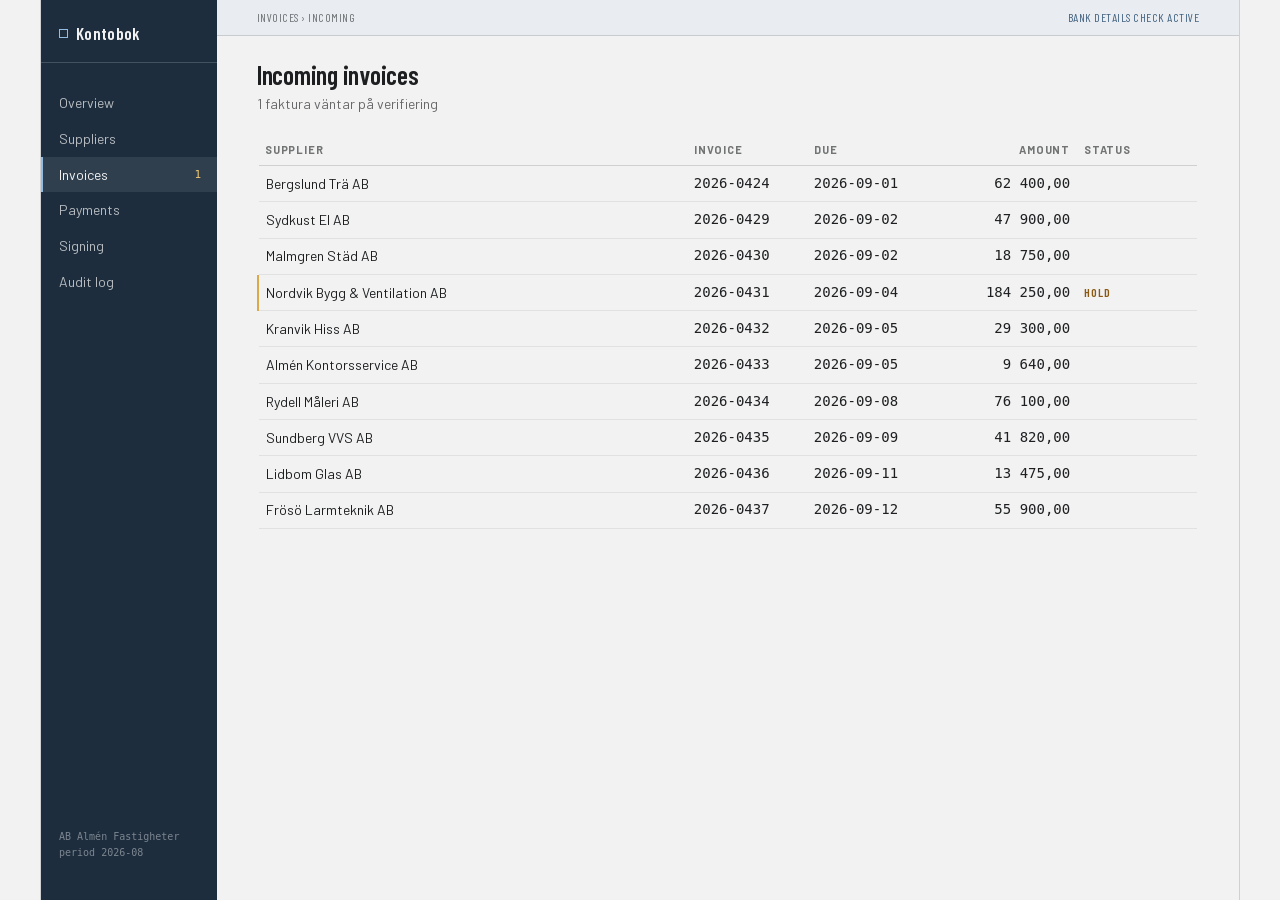
==== index.html @ bbc0b07e "Add data-driven frontend for the invoice hold screen Renders the merged design mockup from JSON inst" ====
<!DOCTYPE html>
<html lang="en">
<head>
<meta charset="utf-8">
<meta name="viewport" content="width=device-width, initial-scale=1">
<title>Kontobok — Incoming invoices</title>
<link rel="stylesheet" href="assets/industry.css">
<style>
  /* Page shell and screen-specific classes. The design tokens and the
     component classes (.table, .btn, .blueprint, .tag) come from
     assets/industry.css, extracted from the design canvas export. */

  :root {
    --nav-bg: #1d2d3d;
    --nav-fg: #f2f2f3;
    --nav-accent: #94bce3;
    --nav-badge: #f0c874;
    --crumb-bg: #e9ecf0;
    --rule: rgba(29, 31, 32, 0.16);
    --amber-line: #d9a94a;
    --amber-ink: #8a5a12;
    --amber-fill: #fdf3e0;
    --mono: ui-monospace, Menlo, Consolas, monospace;
  }

  body { background: var(--color-bg); }

  .shell {
    width: 1200px; margin: 0 auto; min-height: 100vh;
    display: grid; grid-template-columns: 176px 1fr;
    border-left: 1px solid var(--rule); border-right: 1px solid var(--rule);
  }

  /* — sidebar — */
  .nav-rail {
    background: var(--nav-bg); color: var(--nav-fg);
    padding: 20px 0 40px; display: flex; flex-direction: column; gap: 22px;
  }
  .nav-brand-row {
    padding: 0 18px 16px; font-family: var(--font-heading); font-weight: 600;
    font-size: 17px; letter-spacing: 0.02em;
    display: flex; align-items: center; gap: 8px;
    border-bottom: 1px solid rgba(242, 242, 243, 0.18);
  }
  .nav-mark { width: 9px; height: 9px; border: 1.5px solid var(--nav-accent); display: block; }
  .nav-links { display: flex; flex-direction: column; }
  .nav-links a {
    padding: 7px 18px; font-size: 14px; text-decoration: none;
    color: rgba(242, 242, 243, 0.72);
  }
  .nav-links a.is-active {
    padding: 7px 16px; color: var(--nav-fg); background: rgba(242, 242, 243, 0.09);
    border-left: 2px solid var(--nav-accent);
    display: flex; justify-content: space-between; align-items: center;
  }
  .nav-badge { font-family: var(--mono); font-size: 11px; color: var(--nav-badge); }
  .nav-foot {
    margin-top: auto; padding: 0 18px; font-family: var(--mono);
    font-size: 10px; color: rgba(242, 242, 243, 0.45);
  }

  /* — main column — */
  main { padding: 0 40px 56px; }
  .crumb-bar {
    margin: 0 -40px 24px; padding: 8px 40px;
    background: var(--crumb-bg); border-bottom: 1px solid var(--rule);
    display: flex; justify-content: space-between;
    font-size: 12px; color: rgba(29, 31, 32, 0.6);
    font-family: var(--font-heading); letter-spacing: 0.04em; text-transform: uppercase;
  }
  .crumb-check { color: var(--color-accent-700); }

  .screen { max-width: 940px; }
  .screen-head { display: flex; justify-content: space-between; align-items: baseline; }
  .screen-head h2 { font-size: 26px; margin: 0; letter-spacing: -0.01em; }
  .screen-sub { font-size: 14px; color: rgba(29, 31, 32, 0.65); margin-top: 4px; }

  /* — invoice list — */
  .invoice-table { margin-top: 20px; }
  .invoice-table tbody { font-variant-numeric: tabular-nums; }
  .invoice-table tbody tr { cursor: pointer; }
  .invoice-table tbody tr:hover { background: var(--crumb-bg); }
  .invoice-table td.num { font-family: var(--mono); }
  .invoice-table td.amount { text-align: right; font-family: var(--mono); }
  .invoice-table td.supplier { border-left: 2px solid transparent; }
  .invoice-table tr[data-invoice-row="hold"] td.supplier { border-left-color: var(--amber-line); }
  .invoice-table td.status {
    font-family: var(--font-heading); font-weight: 600; font-size: 12px;
    letter-spacing: 0.08em; text-transform: uppercase; color: var(--amber-ink);
  }

  /* — detail header — */
  .detail-head { display: flex; justify-content: space-between; align-items: baseline; gap: 20px; }
  .detail-head h2 { font-size: 26px; margin: 0; letter-spacing: -0.01em; }
  .detail-meta { font-family: var(--mono); font-size: 12px; color: rgba(29, 31, 32, 0.55); margin-top: 3px; }

  .verdict {
    margin-top: 20px; padding: 14px 16px;
    border: 1px solid var(--amber-line); background: var(--amber-fill);
  }
  .verdict-tag {
    font-family: var(--font-heading); font-weight: 600; font-size: 12px;
    letter-spacing: 0.08em; text-transform: uppercase; color: var(--amber-ink);
  }
  .verdict h3 { font-size: 19px; margin: 4px 0 0; }
  .verdict p { font-size: 13.5px; margin: 6px 0 0; color: rgba(29, 31, 32, 0.72); }
  .verdict.is-pass { border-color: var(--rule); background: transparent; }
  .verdict.is-pass .verdict-tag { color: var(--color-accent-700); }

  /* — payment strip (clean invoices) — */
  .pay-strip {
    margin-top: 20px; display: grid; grid-template-columns: repeat(4, 1fr);
    gap: 1px; background: var(--rule); border: 1px solid var(--rule);
  }
  .pay-strip > div { background: var(--color-bg); padding: 11px 14px; }
  .pay-k {
    font-family: var(--font-heading); font-weight: 600; font-size: 11px;
    letter-spacing: 0.1em; text-transform: uppercase; color: rgba(29, 31, 32, 0.5);
  }
  .pay-v { font-family: var(--mono); font-size: 15px; margin-top: 2px; }

  /* — findings — */
  .findings { margin-top: 26px; }
  .findings-kicker {
    font-family: var(--font-heading); font-weight: 600; font-size: 11px;
    letter-spacing: 0.1em; text-transform: uppercase;
    color: rgba(29, 31, 32, 0.5); margin-bottom: 4px;
  }
  .finding {
    display: grid; grid-template-columns: 28px 1fr 104px; gap: 16px;
    padding: 16px 0 20px; border-top: 1px solid var(--rule); align-items: start;
  }
  .finding-no {
    width: 22px; height: 22px; border: 1px solid var(--rule);
    color: rgba(29, 31, 32, 0.55); display: flex; align-items: center; justify-content: center;
    font-family: var(--font-heading); font-weight: 600; font-size: 13px;
  }
  .finding.is-flagged .finding-no { border-color: var(--amber-line); color: var(--amber-ink); }
  .finding-title { font-family: var(--font-heading); font-weight: 600; font-size: 17px; }
  .finding-detail { font-size: 13.5px; line-height: 1.55; margin-top: 5px; color: rgba(29, 31, 32, 0.72); }
  .finding-outcome {
    text-align: right; font-family: var(--font-heading); font-weight: 600; font-size: 12px;
    letter-spacing: 0.08em; text-transform: uppercase; color: rgba(29, 31, 32, 0.5);
  }
  .finding.is-flagged .finding-outcome { color: var(--amber-ink); }
  .sources { display: flex; gap: 7px; margin-top: 11px; align-items: center; flex-wrap: wrap; }
  .source-tag {
    font-family: var(--font-heading); font-weight: 600; font-size: 11px;
    letter-spacing: 0.06em; text-transform: uppercase;
    border: 1px solid rgba(29, 31, 32, 0.28); padding: 2px 7px; color: rgba(29, 31, 32, 0.65);
  }
  .mocked-tag {
    font-family: var(--mono); font-size: 10px; letter-spacing: 0.08em;
    color: var(--color-neutral-700); border: 1px solid var(--color-neutral-400); padding: 2px 6px;
  }
  .sources-note { font-size: 12px; color: rgba(29, 31, 32, 0.55); }

  /* — evidence: before/after account pair — */
  .pair {
    display: grid; grid-template-columns: 1fr 26px 1fr; align-items: center;
    margin-top: 12px; border: 1px solid var(--amber-line);
  }
  .pair > div { padding: 11px 14px; }
  .pair-arrow { text-align: center; color: var(--amber-ink); font-size: 15px; padding: 0; }
  .pair-old { background: var(--amber-fill); }
  .pair-new { border-left: 1px solid var(--amber-line); }
  .pair-k {
    font-family: var(--font-heading); font-weight: 600; font-size: 11px;
    letter-spacing: 0.1em; text-transform: uppercase; color: rgba(29, 31, 32, 0.5);
  }
  .pair-old .pair-k { color: var(--amber-ink); }
  .pair-account { font-family: var(--mono); font-size: 20px; margin-top: 2px; }
  .pair-name { font-family: var(--font-heading); font-weight: 600; font-size: 18px; margin-top: 2px; }
  .pair-sub { font-family: var(--mono); font-size: 12px; color: rgba(29, 31, 32, 0.55); }
  .pair.is-match { border-color: var(--rule); }
  .pair.is-match .pair-old { background: transparent; }
  .pair.is-match .pair-new { border-left-color: var(--rule); }
  .pair.is-match .pair-arrow, .pair.is-match .pair-old .pair-k { color: rgba(29, 31, 32, 0.5); }

  /* — evidence: payment history dots — */
  .dots { display: flex; gap: 3px; margin-top: 11px; align-items: center; flex-wrap: wrap; }
  .dot-paid { width: 7px; height: 7px; background: var(--color-neutral-400); display: block; }
  .dot-held { width: 7px; height: 7px; background: var(--amber-line); display: block; }
  .dots-note { font-size: 12px; color: rgba(29, 31, 32, 0.55); margin-top: 7px; }

  /* — call panel — */
  .call-panel {
    max-width: 900px; margin-top: 30px; padding: 20px 22px;
    display: grid; grid-template-columns: 1fr 268px; gap: 26px; align-items: center;
  }
  .call-k {
    font-family: var(--font-heading); font-weight: 600; font-size: 11px;
    letter-spacing: 0.1em; text-transform: uppercase; color: rgba(29, 31, 32, 0.5);
  }
  .call-number { font-family: var(--mono); font-size: 26px; font-variant-numeric: tabular-nums; margin-top: 3px; }
  .call-note { font-size: 13px; line-height: 1.5; margin-top: 6px; color: rgba(29, 31, 32, 0.7); }
  .call-actions { display: flex; flex-direction: column; gap: 8px; }
  .action-note {
    margin-top: 14px; padding: 10px 12px; font-size: 13px;
    border-left: 2px solid var(--color-accent); background: var(--color-surface);
  }

  /* — lines, totals, footer — */
  details.block { margin-top: 28px; }
  details.block > summary {
    cursor: pointer; font-family: var(--font-heading); font-weight: 600; font-size: 13px;
    letter-spacing: 0.06em; text-transform: uppercase; color: rgba(29, 31, 32, 0.6);
    padding: 8px 0; border-top: 1px solid var(--rule);
  }
  .lines-table { margin: 10px 0 14px; }
  .lines-table tbody { font-variant-numeric: tabular-nums; font-family: var(--mono); }
  .lines-table td.desc { font-family: var(--font-body); }
  .lines-table td.r { text-align: right; }
  .totals { display: flex; flex-direction: column; align-items: flex-end; gap: 3px; font-family: var(--mono); font-size: 14px; }
  .totals .grand { font-size: 17px; }
  .override-note { font-size: 13px; color: rgba(29, 31, 32, 0.7); padding: 4px 0 0; }
  .trace {
    font-family: var(--mono); font-size: 10px; color: rgba(29, 31, 32, 0.35);
    margin-top: 30px; padding-top: 10px; border-top: 1px solid var(--rule);
  }

  /* — loading and failure — */
  .state { padding: 28px 0; }
  .state h3 { font-size: 19px; margin: 0 0 6px; }
  .state p { font-size: 14px; color: rgba(29, 31, 32, 0.7); max-width: 620px; }
  .state code {
    font-family: var(--mono); font-size: 12.5px;
    background: var(--color-surface); padding: 1px 5px;
  }
</style>
</head>
<body>

<div class="shell">
  <nav class="nav-rail">
    <div class="nav-brand-row"><span class="nav-mark"></span>Kontobok</div>
    <div class="nav-links">
      <a href="#">Overview</a>
      <a href="#">Suppliers</a>
      <a href="#/invoices" class="is-active">Invoices <span class="nav-badge" id="nav-count"></span></a>
      <a href="#">Payments</a>
      <a href="#">Signing</a>
      <a href="#">Audit log</a>
    </div>
    <div class="nav-foot" id="nav-foot"></div>
  </nav>

  <main>
    <div class="crumb-bar">
      <span id="crumb">Invoices › Incoming</span>
      <span class="crumb-check">Bank details check active</span>
    </div>
    <div id="view"></div>
  </main>
</div>

<script>
"use strict";

const API = {
  list:   "data/invoices.json",
  detail: (id) => `data/invoices/${id}.json`,
};

const view    = document.getElementById("view");
const crumb   = document.getElementById("crumb");
const navCount = document.getElementById("nav-count");
const navFoot  = document.getElementById("nav-foot");

/* The list response is cached so moving between the list and a detail view
   does not refetch it; meta drives the sidebar on every screen. */
let listCache = null;

const money = new Intl.NumberFormat("sv-SE", {
  minimumFractionDigits: 2,
  maximumFractionDigits: 2,
});

const fmt = (amount) => amount == null ? "" : money.format(Number(amount));
const esc = (s) => String(s ?? "").replace(/[&<>"']/g, (c) => (
  { "&": "&amp;", "<": "&lt;", ">": "&gt;", '"': "&quot;", "'": "&#39;" }[c]
));

async function getJSON(url) {
  const res = await fetch(url, { cache: "no-store" });
  if (!res.ok) throw new Error(`${res.status} ${res.statusText} for ${url}`);
  return res.json();
}

/* ── shell chrome ─────────────────────────────────────────────────────── */

function paintShell(meta) {
  if (!meta) return;
  const hold = meta.counts && meta.counts.hold;
  navCount.textContent = hold ? String(hold) : "";
  if (meta.tenant && meta.tenant.name) {
    navFoot.innerHTML = `${esc(meta.tenant.name)}<br>period ${esc(meta.period)}`;
  }
}

/* ── list screen ──────────────────────────────────────────────────────── */

function renderList(payload) {
  const rows = payload.data || [];
  const awaiting = (payload.meta && payload.meta.counts && payload.meta.counts.awaitingVerification) || 0;

  crumb.textContent = "Invoices › Incoming";
  view.innerHTML = `
    <div class="screen">
      <div class="screen-head"><h2>Incoming invoices</h2></div>
      <div class="screen-sub">${awaiting} faktura${awaiting === 1 ? "" : "r"} väntar på verifiering</div>

      <table class="table invoice-table">
        <thead>
          <tr>
            <th>Supplier</th>
            <th style="width:120px">Invoice</th>
            <th style="width:120px">Due</th>
            <th style="width:150px;text-align:right">Amount</th>
            <th style="width:120px">Status</th>
          </tr>
        </thead>
        <tbody>
          ${rows.map((r) => `
            <tr data-invoice-row="${r.status === "hold" ? "hold" : "default"}" data-id="${esc(r.id)}">
              <td class="supplier">${esc(r.supplier.name)}</td>
              <td class="num">${esc(r.number)}</td>
              <td class="num">${esc(r.dueDate)}</td>
              <td class="amount">${fmt(r.amount.value)}</td>
              <td class="status">${esc(r.statusLabel)}</td>
            </tr>`).join("")}
        </tbody>
      </table>
    </div>`;

  view.querySelectorAll("tr[data-id]").forEach((tr) => {
    tr.addEventListener("click", () => { location.hash = `#/invoices/${tr.dataset.id}`; });
  });
}

/* ── findings ─────────────────────────────────────────────────────────── */

/* A finding renders from its shape, not from its position: the account pair
   and the owner comparison appear whenever the evidence carries those keys,
   so a fifth check needs no change here. */
function renderEvidence(f) {
  const e = f.evidence;
  if (!e) return "";
  const flagged = f.outcome !== "match";

  if (e.registeredAccount && e.invoiceAccount) {
    const held = e.paymentCount + 1;
    return `
      <div class="pair ${flagged ? "" : "is-match"}">
        <div class="pair-old">
          <div class="pair-k">Paid until now</div>
          <div class="pair-account">${esc(e.registeredAccount)}</div>
          <div class="pair-sub">${e.paymentCount} payments · last ${esc(e.lastPaidAt)}</div>
        </div>
        <div class="pair-arrow">→</div>
        <div class="pair-new">
          <div class="pair-k">On this invoice</div>
          <div class="pair-account">${esc(e.invoiceAccount)}</div>
          <div class="pair-sub">First seen ${esc(e.firstSeenAt)}</div>
        </div>
      </div>
      <div class="dots">
        ${Array.from({ length: e.paymentCount }, () => `<span class="dot-paid"></span>`).join("")}
        ${flagged ? `<span class="dot-held"></span>` : ""}
      </div>
      <div class="dots-note">
        ${e.paymentCount} payments to ${esc(e.registeredAccount)},
        ${esc(e.rangeFrom)} → ${esc(e.rangeTo)}${flagged ? ` · invoice ${held} held` : ""}
      </div>`;
  }

  if (e.actual && e.expected) {
    return `
      <div class="pair ${flagged ? "" : "is-match"}">
        <div class="pair-old">
          <div class="pair-k">${esc(e.actual.account)} resolves to</div>
          <div class="pair-name">${esc(e.actual.name)}</div>
          <div class="pair-sub">${esc(e.actual.orgNumber)}</div>
        </div>
        <div class="pair-arrow">${flagged ? "≠" : "="}</div>
        <div class="pair-new">
          <div class="pair-k">Expected</div>
          <div class="pair-name">${esc(e.expected.name)}</div>
          <div class="pair-sub">${esc(e.expected.orgNumber)}</div>
        </div>
      </div>`;
  }
  return "";
}

function renderFinding(f, index) {
  const flagged = f.outcome !== "match";
  return `
    <div class="finding ${flagged ? "is-flagged" : ""}">
      <span class="finding-no">${index + 1}</span>
      <div>
        <div class="finding-title">${esc(f.title)}</div>
        ${f.detail ? `<div class="finding-detail">${esc(f.detail)}</div>` : ""}
        ${renderEvidence(f)}
        <div class="sources">
          ${(f.sources || []).map((s) => `<span class="source-tag">${esc(s)}</span>`).join("")}
          ${f.mocked ? `<span class="mocked-tag">MOCKED</span>` : ""}
          ${(f.sources || []).length > 1
            ? `<span class="sources-note">Two independent sources, one baseline account</span>` : ""}
        </div>
      </div>
      <div class="finding-outcome">${esc(f.outcomeLabel || f.outcome)}</div>
    </div>`;
}

/* ── detail screen ────────────────────────────────────────────────────── */

function renderDetail(inv) {
  const c = inv.bankDetailsCheck || {};
  const held = inv.status === "hold";
  const findings = c.findings || [];
  const firstFlagged = findings.findIndex((f) => f.outcome !== "match");
  const net = (inv.lines || []).reduce((sum, l) => sum + Number(l.amount), 0);

  crumb.textContent = `Invoices › Incoming › ${inv.number}`;

  view.innerHTML = `
    <div class="screen">
      <div class="detail-head">
        <div>
          <h2>${esc(inv.supplier.name)}</h2>
          <div class="detail-meta">
            ${esc(inv.supplier.orgNumber)} · invoice ${esc(inv.number)} ·
            ${fmt(inv.total.value)} ${esc(inv.total.currency)}
          </div>
        </div>
        <a class="btn btn-ghost" href="#/invoices" style="font-size:12px">← All invoices</a>
      </div>

      ${held ? `
        <div class="verdict">
          <div class="verdict-tag">Hold</div>
          <h3>${esc(c.headline)}</h3>
          <p>${esc(c.detail)}</p>
        </div>` : `
        <div class="verdict is-pass">
          <div class="verdict-tag">${esc(c.verdict)}</div>
          <h3>All checks passed</h3>
        </div>`}

      ${inv.payment ? `
        <div class="pay-strip">
          <div><div class="pay-k">Status</div><div class="pay-v">${esc(inv.payment.statusLabel)}</div></div>
          <div><div class="pay-k">Payment date</div><div class="pay-v">${esc(inv.payment.paymentDate)}</div></div>
          <div><div class="pay-k">Account</div><div class="pay-v">${esc(inv.payment.account)}</div></div>
          <div><div class="pay-k">Approver</div><div class="pay-v">${esc(inv.payment.approver)}</div></div>
        </div>` : ""}

      <div class="findings">
        ${findings.map((f, i) => `
          ${i === firstFlagged && firstFlagged > 0
            ? `<div class="findings-kicker">Extra checks — these are the ones that found something</div>` : ""}
          ${renderFinding(f, i)}`).join("")}
      </div>

      ${inv.actions && inv.actions.logVerificationCall && inv.actions.logVerificationCall.available ? `
        <div class="blueprint call-panel">
          <i class="corner tl"></i><i class="corner tr"></i><i class="corner bl"></i><i class="corner br"></i>
          <div>
            <div class="call-k">Call the supplier on the register number</div>
            <div class="call-number">${esc(inv.actions.logVerificationCall.callNumber)}</div>
            <div class="call-note">${esc(inv.actions.logVerificationCall.detail)}</div>
          </div>
          <div class="call-actions">
            <button class="btn btn-primary btn-block" data-act="call">Log verification call</button>
            <button class="btn btn-secondary btn-block" data-act="hold">Keep on hold</button>
          </div>
        </div>
        <div id="action-note"></div>` : ""}

      <details class="block">
        <summary>Invoice lines (${(inv.lines || []).length})</summary>
        <table class="table lines-table">
          <thead>
            <tr>
              <th>Description</th>
              <th style="width:110px">Period</th>
              <th style="width:60px;text-align:right">Qty</th>
              <th style="width:120px;text-align:right">Unit price</th>
              <th style="width:140px;text-align:right">Amount</th>
            </tr>
          </thead>
          <tbody>
            ${(inv.lines || []).map((l) => `
              <tr>
                <td class="desc">${esc(l.description)}</td>
                <td>${esc(l.period)}</td>
                <td class="r">${esc(l.quantity)}</td>
                <td class="r">${fmt(l.unitPrice)}</td>
                <td class="r">${fmt(l.amount)}</td>
              </tr>`).join("")}
          </tbody>
        </table>
        <div class="totals">
          <div>Net ${fmt(net)}</div>
          <div>VAT ${Math.round(Number(inv.vat.rate) * 100)}% ${fmt(inv.vat.value)}</div>
          <div class="grand">Total ${fmt(inv.total.value)} ${esc(inv.total.currency)}</div>
        </div>
      </details>

      ${inv.actions && inv.actions.release && inv.actions.release.available ? `
        <details class="block">
          <summary>Release payment anyway</summary>
          <div class="override-note">
            ${esc(inv.actions.release.detail)}
            <div style="margin-top:10px"><button class="btn btn-secondary" data-act="override">Request override</button></div>
          </div>
        </details>` : ""}

      <div class="trace">
        trace ${esc(c.traceId)}<br>
        ${esc(c.engine)} v${esc(c.version)} · ${esc(c.evaluatedAt)}
      </div>
    </div>`;

  const note = document.getElementById("action-note");
  const say = (text) => { if (note) note.innerHTML = `<div class="action-note">${esc(text)}</div>`; };
  const messages = {
    call: "Call logged to the audit trail. Outcome pending — the hold stays until someone records what the supplier said.",
    hold: "Kept on hold. The invoice stays out of the signing queue and the supplier is not notified.",
    override: "Override requested. It needs a written reason and a second approver before the payment can be released.",
  };
  view.querySelectorAll("[data-act]").forEach((b) => {
    b.addEventListener("click", () => say(messages[b.dataset.act]));
  });
}

/* ── states ───────────────────────────────────────────────────────────── */

function renderLoading() {
  view.innerHTML = `<div class="state"><p class="text-muted">Loading…</p></div>`;
}

function renderError(error, url) {
  const isFileProtocol = location.protocol === "file:";
  view.innerHTML = `
    <div class="state">
      <h3>Could not load ${esc(url)}</h3>
      <p>${esc(error.message)}</p>
      ${isFileProtocol ? `
        <p>The page is open over <code>file://</code>, which blocks reading local
        JSON. Serve the folder over HTTP instead:</p>
        <p><code>python3 -m http.server</code> in the project root, then open
        <code>http://localhost:8000/</code>.</p>`
        : `<p>Check that the file exists and that the server is running from the project root.</p>`}
    </div>`;
}

/* ── router ───────────────────────────────────────────────────────────── */

async function route() {
  const match = location.hash.match(/^#\/invoices\/(.+)$/);
  renderLoading();

  try {
    if (!listCache) listCache = await getJSON(API.list);
    paintShell(listCache.meta);
  } catch (error) {
    return renderError(error, API.list);
  }

  if (!match) return renderList(listCache);

  const id = decodeURIComponent(match[1]);
  try {
    renderDetail(await getJSON(API.detail(id)));
  } catch (error) {
    crumb.textContent = `Invoices › Incoming › ${id}`;
    renderError(error, API.detail(id));
  }
}

window.addEventListener("hashchange", route);
route();
</script>

</body>
</html>
---- assets/industry.css ----
/* Industry — design-system tokens and component classes. This file is the source of truth for the system's look; retune it here and see readme.md. */
/* vietnamese */
@font-face {
  font-family: 'Barlow';
  font-style: normal;
  font-weight: 400;
  font-display: swap;
  src: url("fonts/49f25cc0-4507-4b15-8e86-441b4087b7fd.woff2") format('woff2');
  unicode-range: U+0102-0103, U+0110-0111, U+0128-0129, U+0168-0169, U+01A0-01A1, U+01AF-01B0, U+0300-0301, U+0303-0304, U+0308-0309, U+0323, U+0329, U+1EA0-1EF9, U+20AB;
}
/* latin-ext */
@font-face {
  font-family: 'Barlow';
  font-style: normal;
  font-weight: 400;
  font-display: swap;
  src: url("fonts/7c4b273c-7b16-4c51-8a53-ad42f4411b66.woff2") format('woff2');
  unicode-range: U+0100-02BA, U+02BD-02C5, U+02C7-02CC, U+02CE-02D7, U+02DD-02FF, U+0304, U+0308, U+0329, U+1D00-1DBF, U+1E00-1E9F, U+1EF2-1EFF, U+2020, U+20A0-20AB, U+20AD-20C0, U+2113, U+2C60-2C7F, U+A720-A7FF;
}
/* latin */
@font-face {
  font-family: 'Barlow';
  font-style: normal;
  font-weight: 400;
  font-display: swap;
  src: url("fonts/82c4393d-7ce4-43b6-9080-d9ec2693665f.woff2") format('woff2');
  unicode-range: U+0000-00FF, U+0131, U+0152-0153, U+02BB-02BC, U+02C6, U+02DA, U+02DC, U+0304, U+0308, U+0329, U+2000-206F, U+20AC, U+2122, U+2191, U+2193, U+2212, U+2215, U+FEFF, U+FFFD;
}
/* vietnamese */
@font-face {
  font-family: 'Barlow';
  font-style: normal;
  font-weight: 500;
  font-display: swap;
  src: url("fonts/f447f174-f1bc-447c-aadd-22333f9c7944.woff2") format('woff2');
  unicode-range: U+0102-0103, U+0110-0111, U+0128-0129, U+0168-0169, U+01A0-01A1, U+01AF-01B0, U+0300-0301, U+0303-0304, U+0308-0309, U+0323, U+0329, U+1EA0-1EF9, U+20AB;
}
/* latin-ext */
@font-face {
  font-family: 'Barlow';
  font-style: normal;
  font-weight: 500;
  font-display: swap;
  src: url("fonts/6e8589ea-e413-4f9e-b017-3b4745bd1011.woff2") format('woff2');
  unicode-range: U+0100-02BA, U+02BD-02C5, U+02C7-02CC, U+02CE-02D7, U+02DD-02FF, U+0304, U+0308, U+0329, U+1D00-1DBF, U+1E00-1E9F, U+1EF2-1EFF, U+2020, U+20A0-20AB, U+20AD-20C0, U+2113, U+2C60-2C7F, U+A720-A7FF;
}
/* latin */
@font-face {
  font-family: 'Barlow';
  font-style: normal;
  font-weight: 500;
  font-display: swap;
  src: url("fonts/21c0ea00-5ed4-44ce-9857-b76beb8bd10f.woff2") format('woff2');
  unicode-range: U+0000-00FF, U+0131, U+0152-0153, U+02BB-02BC, U+02C6, U+02DA, U+02DC, U+0304, U+0308, U+0329, U+2000-206F, U+20AC, U+2122, U+2191, U+2193, U+2212, U+2215, U+FEFF, U+FFFD;
}
/* vietnamese */
@font-face {
  font-family: 'Barlow';
  font-style: normal;
  font-weight: 700;
  font-display: swap;
  src: url("fonts/80081415-5a96-46f1-87b9-a95f2be38a91.woff2") format('woff2');
  unicode-range: U+0102-0103, U+0110-0111, U+0128-0129, U+0168-0169, U+01A0-01A1, U+01AF-01B0, U+0300-0301, U+0303-0304, U+0308-0309, U+0323, U+0329, U+1EA0-1EF9, U+20AB;
}
/* latin-ext */
@font-face {
  font-family: 'Barlow';
  font-style: normal;
  font-weight: 700;
  font-display: swap;
  src: url("fonts/c604304e-0b19-4042-b132-010889457a08.woff2") format('woff2');
  unicode-range: U+0100-02BA, U+02BD-02C5, U+02C7-02CC, U+02CE-02D7, U+02DD-02FF, U+0304, U+0308, U+0329, U+1D00-1DBF, U+1E00-1E9F, U+1EF2-1EFF, U+2020, U+20A0-20AB, U+20AD-20C0, U+2113, U+2C60-2C7F, U+A720-A7FF;
}
/* latin */
@font-face {
  font-family: 'Barlow';
  font-style: normal;
  font-weight: 700;
  font-display: swap;
  src: url("fonts/38db4ee0-2bdd-485a-b61e-416856d9986f.woff2") format('woff2');
  unicode-range: U+0000-00FF, U+0131, U+0152-0153, U+02BB-02BC, U+02C6, U+02DA, U+02DC, U+0304, U+0308, U+0329, U+2000-206F, U+20AC, U+2122, U+2191, U+2193, U+2212, U+2215, U+FEFF, U+FFFD;
}
/* vietnamese */
@font-face {
  font-family: 'Barlow Condensed';
  font-style: normal;
  font-weight: 400;
  font-display: swap;
  src: url("fonts/668492bf-2886-479f-a03c-fb2dd2afabd0.woff2") format('woff2');
  unicode-range: U+0102-0103, U+0110-0111, U+0128-0129, U+0168-0169, U+01A0-01A1, U+01AF-01B0, U+0300-0301, U+0303-0304, U+0308-0309, U+0323, U+0329, U+1EA0-1EF9, U+20AB;
}
/* latin-ext */
@font-face {
  font-family: 'Barlow Condensed';
  font-style: normal;
  font-weight: 400;
  font-display: swap;
  src: url("fonts/15ed5274-c1f9-4544-b88b-3ffdb5a19176.woff2") format('woff2');
  unicode-range: U+0100-02BA, U+02BD-02C5, U+02C7-02CC, U+02CE-02D7, U+02DD-02FF, U+0304, U+0308, U+0329, U+1D00-1DBF, U+1E00-1E9F, U+1EF2-1EFF, U+2020, U+20A0-20AB, U+20AD-20C0, U+2113, U+2C60-2C7F, U+A720-A7FF;
}
/* latin */
@font-face {
  font-family: 'Barlow Condensed';
  font-style: normal;
  font-weight: 400;
  font-display: swap;
  src: url("fonts/dc50885e-6321-4bfd-a19d-e7d44c527d59.woff2") format('woff2');
  unicode-range: U+0000-00FF, U+0131, U+0152-0153, U+02BB-02BC, U+02C6, U+02DA, U+02DC, U+0304, U+0308, U+0329, U+2000-206F, U+20AC, U+2122, U+2191, U+2193, U+2212, U+2215, U+FEFF, U+FFFD;
}
/* vietnamese */
@font-face {
  font-family: 'Barlow Condensed';
  font-style: normal;
  font-weight: 600;
  font-display: swap;
  src: url("fonts/574d7047-0a06-40aa-bd63-1b26c76b287e.woff2") format('woff2');
  unicode-range: U+0102-0103, U+0110-0111, U+0128-0129, U+0168-0169, U+01A0-01A1, U+01AF-01B0, U+0300-0301, U+0303-0304, U+0308-0309, U+0323, U+0329, U+1EA0-1EF9, U+20AB;
}
/* latin-ext */
@font-face {
  font-family: 'Barlow Condensed';
  font-style: normal;
  font-weight: 600;
  font-display: swap;
  src: url("fonts/a2d63911-0fb5-4963-90a3-087478f0890c.woff2") format('woff2');
  unicode-range: U+0100-02BA, U+02BD-02C5, U+02C7-02CC, U+02CE-02D7, U+02DD-02FF, U+0304, U+0308, U+0329, U+1D00-1DBF, U+1E00-1E9F, U+1EF2-1EFF, U+2020, U+20A0-20AB, U+20AD-20C0, U+2113, U+2C60-2C7F, U+A720-A7FF;
}
/* latin */
@font-face {
  font-family: 'Barlow Condensed';
  font-style: normal;
  font-weight: 600;
  font-display: swap;
  src: url("fonts/a48d1902-ba74-4e78-9ef0-b24e52ad7bcf.woff2") format('woff2');
  unicode-range: U+0000-00FF, U+0131, U+0152-0153, U+02BB-02BC, U+02C6, U+02DA, U+02DC, U+0304, U+0308, U+0329, U+2000-206F, U+20AC, U+2122, U+2191, U+2193, U+2212, U+2215, U+FEFF, U+FFFD;
}


:root {
  --color-bg: #f2f2f3;
  --color-surface: #e9e9ea;
  --color-text: #1d1f20;
  --color-accent: #5980a6;
  --color-accent-2: #728fab;
  --color-divider: color-mix(in srgb, #1d1f20 16%, transparent);

  /* Tonal ramps — generated in OKLCH on one shared lightness scale, so the
     same step of any role matches the others in visual value. */
  --color-neutral-100: #f5f5f8;
  --color-neutral-200: #e7e7ea;
  --color-neutral-300: #d4d4d7;
  --color-neutral-400: #b7b7ba;
  --color-neutral-500: #98989b;
  --color-neutral-600: #7a7a7d;
  --color-neutral-700: #5d5d60;
  --color-neutral-800: #424244;
  --color-neutral-900: #2b2b2d;

  --color-accent-100: #eef6ff;
  --color-accent-200: #d6ebff;
  --color-accent-300: #b5d9fd;
  --color-accent-400: #94bce3;
  --color-accent-500: #749dc4;
  --color-accent-600: #597ea3;
  --color-accent-700: #416180;
  --color-accent-800: #2c455d;
  --color-accent-900: #1d2d3d;

  --color-accent-2-100: #eef6ff;
  --color-accent-2-200: #d6ebff;
  --color-accent-2-300: #bdd8f2;
  --color-accent-2-400: #9ebbd8;
  --color-accent-2-500: #7e9cb8;
  --color-accent-2-600: #627d98;
  --color-accent-2-700: #486077;
  --color-accent-2-800: #314457;
  --color-accent-2-900: #1f2d3a;

  --font-heading: "Barlow Condensed", system-ui, sans-serif;
  --font-heading-weight: 600;
  --font-body: "Barlow", system-ui, sans-serif;

  --space-1: 3.4px;
  --space-2: 6.8px;
  --space-3: 10.2px;
  --space-4: 13.6px;
  --space-6: 20.4px;
  --space-8: 27.2px;

  --radius-sm: 2px;
  --radius-md: 4px;
  --radius-lg: 7px;

  /* Elevation — derived from the ground: soft ink-tinted shadows on a
     light theme, a hairline edge + ambient darkness on a dark one. */
  --shadow-sm: 0 1px 2px color-mix(in srgb, #2b2b2d 14%, transparent);
  --shadow-md: 0 3px 10px color-mix(in srgb, #2b2b2d 16%, transparent);
  --shadow-lg: 0 12px 32px color-mix(in srgb, #2b2b2d 22%, transparent);
}

body {
  background: var(--color-bg);
  color: var(--color-text);
  font-family: var(--font-body);
}
h1, h2, h3, h4 { font-family: var(--font-heading); font-weight: var(--font-heading-weight); }

.blueprint {
  position: relative;
  border: 1px solid var(--color-divider);
  border-radius: 0;
}
/* The overlay image treatments (halftone, duotone) clip their overlay
   (overflow:hidden); a blueprint wrapper draws its registration marks
   outside the box, so when both classes share a wrapper the frame must
   win. */
.blueprint.halftone, .blueprint.plate, .blueprint.duotone { overflow: visible; }
.blueprint > .corner {
  position: absolute; width: 11px; height: 11px;
  color: color-mix(in srgb, var(--color-text) 55%, transparent);
}
.blueprint > .corner::before, .blueprint > .corner::after {
  content: ""; position: absolute; background: currentColor;
}
.blueprint > .corner::before { left: 5px; top: 0; width: 1px; height: 100%; }
.blueprint > .corner::after  { top: 5px; left: 0; width: 100%; height: 1px; }
.blueprint > .corner.tl { top: -6px; left: -6px; }
.blueprint > .corner.tr { top: -6px; right: -6px; }
.blueprint > .corner.bl { bottom: -6px; left: -6px; }
.blueprint > .corner.br { bottom: -6px; right: -6px; }

.duotone{position:relative;overflow:hidden}
.duotone::after{content:"";position:absolute;inset:0;pointer-events:none;
  background:var(--color-accent);mix-blend-mode:color}

/* ══════════════════════════════════════════════════════════════════════════
   Components — built with the tokens above. Plain CSS
   on plain HTML: no JavaScript, no build step. Each class is documented in
   readme.md and demonstrated in foundations/ and components/.
   ══════════════════════════════════════════════════════════════════════ */

*, *::before, *::after { box-sizing: border-box; }
body { margin: 0; font-size: 15px; line-height: 1.55; font-weight: 400; }
h1, h2, h3, h4, h5, h6 {
  font-family: var(--font-heading); font-weight: var(--font-heading-weight);
  line-height: 1.12; letter-spacing: -0.015em; margin: 0 0 var(--space-2);
}
h1 { font-size: 42px; }
h2 { font-size: 32px; }
h3 { font-size: 25px; }
h4 { font-size: 20px; }
h5 { font-size: 16px; }
h6 { font-size: 13px; }
h6 { letter-spacing: 0.08em; text-transform: uppercase; }
p { margin: 0 0 var(--space-3); }
a { color: var(--color-accent); text-underline-offset: 3px; }
img { display: block; max-width: 100%; }
figure { margin: 0; }
figcaption {
  font-size: 11px; margin-top: var(--space-1);
  color: color-mix(in srgb, var(--color-text) 55%, transparent);
}
.text-muted { color: color-mix(in srgb, var(--color-text) 55%, transparent); }
:focus { outline: none; }
:focus-visible { outline: 2px solid var(--color-accent); outline-offset: 2px; }
::selection { background: color-mix(in srgb, var(--color-accent) 30%, transparent); }

/* — rules — */
.hr {
  height: 1px; border: 0; margin: var(--space-4) 0;
  background: var(--color-divider);
}

/* — buttons — */
.btn {
  display: inline-flex; align-items: center; justify-content: center; gap: 6px;
  cursor: pointer; text-decoration: none;
  font-family: var(--font-heading); font-weight: var(--font-heading-weight);
  font-size: 14px; line-height: 1.2; color: var(--color-text); /* matches the .input's 14px —
     the pair sits side by side in sign-up rows */
  background: transparent; border: 1px solid transparent;
  padding: var(--space-2) calc(var(--space-3) * 1.2);
  border-radius: var(--radius-md);
}
.btn svg { display: block; }
.btn:disabled { opacity: 0.45; cursor: not-allowed; }
.btn-primary { background: var(--color-accent); color: var(--color-bg); }
.btn-primary:hover { background: var(--color-accent-600); }
.btn-primary:active { background: var(--color-accent-700); }
.btn-secondary { border-color: var(--color-divider); }
.btn-secondary:hover { background: color-mix(in srgb, var(--color-text) 7%, transparent); }
.btn-secondary:active { background: color-mix(in srgb, var(--color-text) 14%, transparent); }
.btn-ghost { color: var(--color-accent); padding-inline: var(--space-1); }
.btn-ghost:hover { background: color-mix(in srgb, var(--color-accent) 10%, transparent); }
.btn-ghost:active { background: color-mix(in srgb, var(--color-accent) 18%, transparent); }
.btn-icon { width: 36px; height: 36px; padding: 0; }
.btn-block { width: 100%; margin-top: var(--space-2); }

/* — forms — */
.field > label {
  display: block; font-size: 12px; margin-bottom: 5px;
  color: color-mix(in srgb, var(--color-text) 70%, transparent);
}
.input {
  width: 100%; min-height: 36px; padding: 6px 10px; font: inherit;
  font-size: 14px; color: var(--color-text); caret-color: var(--color-accent);
  background: var(--color-surface);
  border: 1px solid var(--color-divider); border-radius: var(--radius-md);
}
.input:hover { border-color: color-mix(in srgb, var(--color-text) 45%, transparent); }
.input:focus-visible { border-color: var(--color-accent); outline-offset: 0; }
textarea.input { min-height: 90px; resize: vertical; }
.radio { display: inline-flex; align-items: center; gap: 8px; cursor: pointer; font-size: 14px; }
.radio input, .seg-opt input {
  position: absolute; opacity: 0; width: 0; height: 0; pointer-events: none;
}
.radio .dot {
  width: 16px; height: 16px; flex: none; border-radius: 50%;
  border: 1.5px solid var(--color-divider);
}
.radio:hover .dot { border-color: var(--color-accent); }
.radio input:checked + .dot {
  border-color: var(--color-accent); background: var(--color-accent);
  box-shadow: inset 0 0 0 4px var(--color-bg);
}
.radio input:focus-visible + .dot { outline: 2px solid var(--color-accent); outline-offset: 2px; }
.seg {
  display: inline-flex; overflow: hidden;
  border: 1px solid var(--color-divider); border-radius: var(--radius-md);
}
.seg-opt {
  display: inline-flex; align-items: center; gap: 6px;
  padding: 7px 12px; font-size: 13px; cursor: pointer;
}
.seg-opt + .seg-opt { border-left: 1px solid var(--color-divider); }
.seg-opt:has(input:checked) { background: var(--color-accent); color: var(--color-bg); }
.seg-opt:not(:has(input:checked)):hover { background: color-mix(in srgb, var(--color-text) 7%, transparent); }
.seg-opt:has(input:focus-visible) { outline: 2px solid var(--color-accent); outline-offset: -2px; }

/* — cards — */
.card {
  display: flex; flex-direction: column; gap: var(--space-2);
  padding: var(--space-3); border-radius: var(--radius-md); background: var(--color-surface);
}
.card-kicker { font-size: 10px; letter-spacing: 0.1em; text-transform: uppercase; color: var(--color-accent); }
.card-title {
  font-family: var(--font-heading); font-weight: var(--font-heading-weight);
  font-size: 17px; line-height: 1.2;
}
.card-body { margin: 0; font-size: 13px; opacity: 0.8; flex: 1; }
.card-meta {
  display: flex; align-items: center; gap: 6px; font-size: 11px;
  color: color-mix(in srgb, var(--color-text) 50%, transparent);
}
.elev-sm { box-shadow: var(--shadow-sm); }
.elev-md { box-shadow: var(--shadow-md); }
.elev-lg { box-shadow: var(--shadow-lg); }

/* — tags — */
.tag {
  display: inline-flex; align-items: center; font-size: 11px;
  letter-spacing: 0.02em; padding: 3px 10px;
  border-radius: calc(var(--radius-md) * 0.75);
}
.tag-accent { background: var(--color-accent-100); color: var(--color-accent-800); }
.tag-accent-2 { background: var(--color-accent-2-100); color: var(--color-accent-2-800); }
.tag-neutral { background: var(--color-neutral-100); color: var(--color-neutral-800); }
.tag-outline { border: 1px solid var(--color-accent); color: var(--color-accent); }

/* — navigation — */
.nav {
  display: flex; align-items: center; gap: var(--space-4);
  padding: var(--space-3) var(--space-4);
  border-bottom: none;
}
.nav-brand {
  font-family: var(--font-heading); font-weight: var(--font-heading-weight);
  font-size: 18px; margin-right: auto;
}
.nav a { color: inherit; text-decoration: none; font-size: 14px; }
.nav a:hover, .nav a[aria-current='page'] { color: var(--color-accent); }

/* — tables — */
.table { width: 100%; border-collapse: collapse; font-size: 14px; }
.table th {
  text-align: left; font-size: 11px; letter-spacing: 0.08em; text-transform: uppercase;
  color: color-mix(in srgb, var(--color-text) 60%, transparent);
  padding: var(--space-2); border-bottom: 1px solid var(--color-divider);
}
.table td {
  padding: var(--space-2);
  border-bottom: 1px solid color-mix(in srgb, var(--color-text) 8%, transparent);
}
.table tbody tr:hover { background: color-mix(in srgb, var(--color-text) 4%, transparent); }

/* — dialog — */
.dialog-backdrop {
  position: fixed; inset: 0; display: grid; place-items: center;
  padding: var(--space-4);
  background: color-mix(in srgb, var(--color-neutral-900) 50%, transparent);
}
.dialog {
  width: min(440px, 100%); display: flex; flex-direction: column; gap: var(--space-3);
  padding: var(--space-4); border-radius: var(--radius-lg);
  background: var(--color-surface); box-shadow: var(--shadow-lg);
}
.dialog-title {
  font-family: var(--font-heading); font-weight: var(--font-heading-weight);
  font-size: 20px;
}
.dialog-body { font-size: 14px; opacity: 0.85; }
.dialog-actions { display: flex; justify-content: flex-end; gap: var(--space-2); margin-top: var(--space-2); }

/* — blueprint frame: components are wireframe objects (see .blueprint
     and .corner above) — square, transparent, hairline-bordered — */
.card, .btn, .input, .tag, .seg, .dialog { border-radius: 0; }
.card, .dialog { background: transparent; border: 1px solid var(--color-divider); }
.btn { border: 1px solid var(--color-divider); }
.btn-primary { border-color: var(--color-accent); }
.btn-ghost { border-color: transparent; }



  body { margin: 0; background: #e4e4e6; }
  a { color: #416180; }
  a:hover { color: #2c455d; }
  summary { cursor: pointer; list-style: none; }
  summary::-webkit-details-marker { display: none; }
  details[open] > summary .chev { transform: rotate(90deg); }
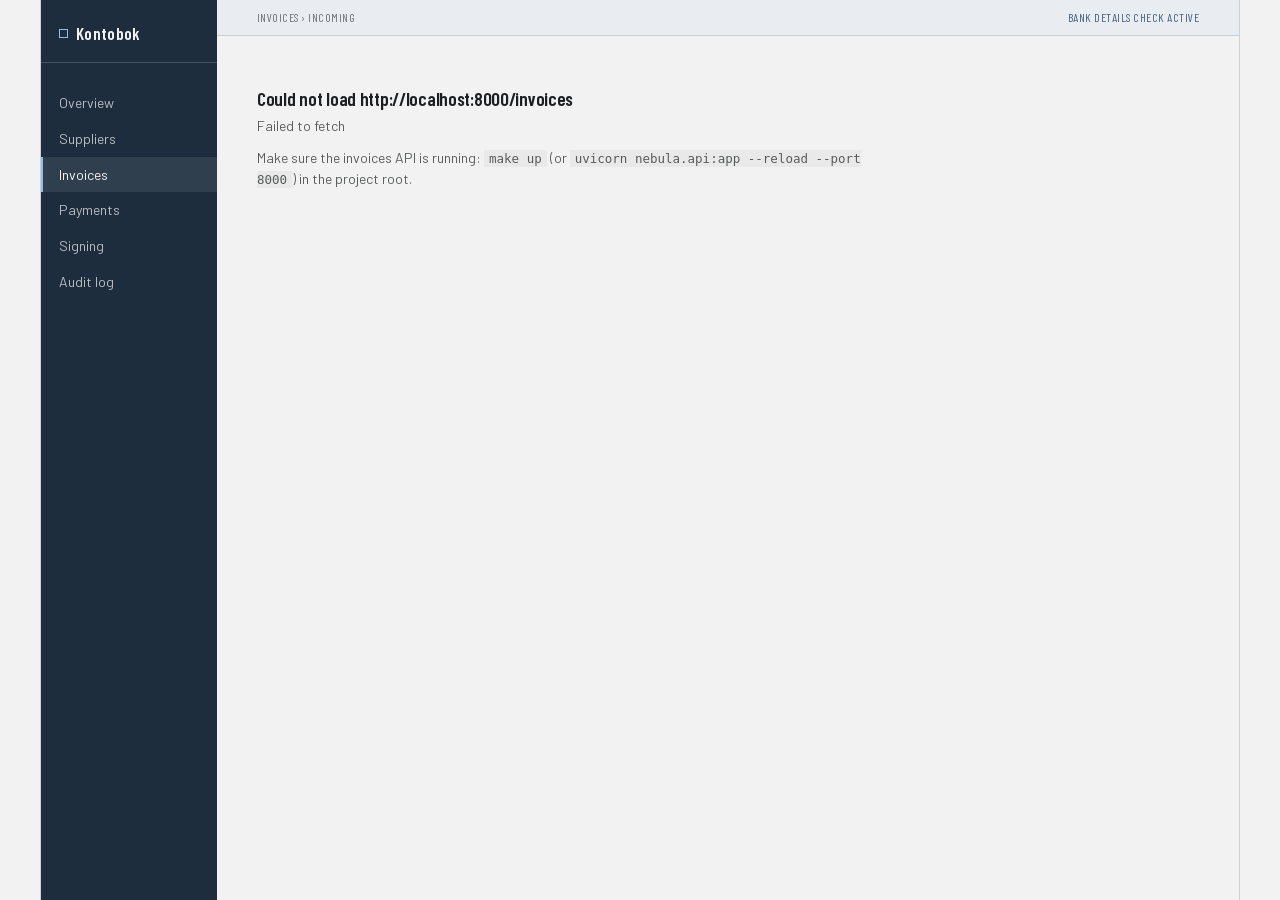
==== commit 4b151f47: "Collapse the checks on invoices that passed them Every invoice showed all four checks in full, which" ====
--- a/index.html
+++ b/index.html
@@ -20,6 +20,9 @@
     --amber-line: #d9a94a;
     --amber-ink: #8a5a12;
     --amber-fill: #fdf3e0;
+    --ok-line: #7ca389;
+    --ok-ink: #2f6b4a;
+    --ok-fill: #edf4ef;
     --mono: ui-monospace, Menlo, Consolas, monospace;
   }
 
@@ -104,8 +107,24 @@
   }
   .verdict h3 { font-size: 19px; margin: 4px 0 0; }
   .verdict p { font-size: 13.5px; margin: 6px 0 0; color: rgba(29, 31, 32, 0.72); }
-  .verdict.is-pass { border-color: var(--rule); background: transparent; }
-  .verdict.is-pass .verdict-tag { color: var(--color-accent-700); }
+  .verdict.is-cleared { border-color: var(--ok-line); background: var(--ok-fill); }
+  .verdict.is-cleared .verdict-tag { color: var(--ok-ink); }
+
+  /* — collapsed checklist, shown instead of the full findings when nothing was found — */
+  .check-row {
+    display: grid; grid-template-columns: 16px 1fr auto; gap: 10px;
+    padding: 9px 0; align-items: center;
+    border-top: 1px solid color-mix(in srgb, var(--color-text) 8%, transparent);
+  }
+  .check-mark { color: var(--ok-ink); font-size: 13px; line-height: 1; }
+  .check-row.is-flagged .check-mark { color: var(--amber-ink); }
+  .check-title { font-size: 14px; }
+  .check-outcome {
+    font-family: var(--font-heading); font-weight: 600; font-size: 11px;
+    letter-spacing: 0.08em; text-transform: uppercase; color: var(--ok-ink);
+  }
+  .check-row.is-flagged .check-outcome { color: var(--amber-ink); }
+  .checks > summary { color: var(--ok-ink); }
 
   /* — payment strip (clean invoices) — */
   .pay-strip {
@@ -257,9 +276,10 @@
 <script>
 "use strict";
 
+const API_BASE = "http://localhost:8000";
 const API = {
-  list:   "data/invoices.json",
-  detail: (id) => `data/invoices/${id}.json`,
+  list:   `${API_BASE}/invoices`,
+  detail: (id) => `${API_BASE}/invoices/${encodeURIComponent(id)}`,
 };
 
 const view    = document.getElementById("view");
@@ -413,6 +433,21 @@
     </div>`;
 }
 
+/* One line per check, for the collapsed list. The evidence blocks are left out
+   on purpose: when the accounts agree there is nothing in them worth the space. */
+function renderCheckRow(f) {
+  const flagged = f.outcome !== "match";
+  return `
+    <div class="check-row ${flagged ? "is-flagged" : ""}">
+      <span class="check-mark">${flagged ? "!" : "✓"}</span>
+      <div>
+        <span class="check-title">${esc(f.title)}</span>
+        ${f.mocked ? `<span class="mocked-tag">MOCKED</span>` : ""}
+      </div>
+      <span class="check-outcome">${esc(f.outcomeLabel || f.outcome)}</span>
+    </div>`;
+}
+
 /* ── detail screen ────────────────────────────────────────────────────── */
 
 function renderDetail(inv) {
@@ -420,6 +455,10 @@
   const held = inv.status === "hold";
   const findings = c.findings || [];
   const firstFlagged = findings.findIndex((f) => f.outcome !== "match");
+  /* Held invoices show every check in full. So does anything with a finding
+     against it, even if it is not held - a check that found something must
+     never be the thing that stays folded away. */
+  const expanded = held || firstFlagged !== -1;
   const net = (inv.lines || []).reduce((sum, l) => sum + Number(l.amount), 0);
 
   crumb.textContent = `Invoices › Incoming › ${inv.number}`;
@@ -443,9 +482,9 @@
           <h3>${esc(c.headline)}</h3>
           <p>${esc(c.detail)}</p>
         </div>` : `
-        <div class="verdict is-pass">
-          <div class="verdict-tag">${esc(c.verdict)}</div>
-          <h3>All checks passed</h3>
+        <div class="verdict is-cleared">
+          <div class="verdict-tag">Cleared for payment</div>
+          <h3>${findings.length} checks passed</h3>
         </div>`}
 
       ${inv.payment ? `
@@ -456,12 +495,17 @@
           <div><div class="pay-k">Approver</div><div class="pay-v">${esc(inv.payment.approver)}</div></div>
         </div>` : ""}
 
-      <div class="findings">
-        ${findings.map((f, i) => `
-          ${i === firstFlagged && firstFlagged > 0
-            ? `<div class="findings-kicker">Extra checks — these are the ones that found something</div>` : ""}
-          ${renderFinding(f, i)}`).join("")}
-      </div>
+      ${expanded ? `
+        <div class="findings">
+          ${findings.map((f, i) => `
+            ${i === firstFlagged && firstFlagged > 0
+              ? `<div class="findings-kicker">Extra checks — these are the ones that found something</div>` : ""}
+            ${renderFinding(f, i)}`).join("")}
+        </div>` : `
+        <details class="block checks">
+          <summary>Checks (${findings.length} passed)</summary>
+          ${findings.map(renderCheckRow).join("")}
+        </details>`}
 
       ${inv.actions && inv.actions.logVerificationCall && inv.actions.logVerificationCall.available ? `
         <div class="blueprint call-panel">
@@ -542,17 +586,12 @@
 }
 
 function renderError(error, url) {
-  const isFileProtocol = location.protocol === "file:";
   view.innerHTML = `
     <div class="state">
       <h3>Could not load ${esc(url)}</h3>
       <p>${esc(error.message)}</p>
-      ${isFileProtocol ? `
-        <p>The page is open over <code>file://</code>, which blocks reading local
-        JSON. Serve the folder over HTTP instead:</p>
-        <p><code>python3 -m http.server</code> in the project root, then open
-        <code>http://localhost:8000/</code>.</p>`
-        : `<p>Check that the file exists and that the server is running from the project root.</p>`}
+      <p>Make sure the invoices API is running: <code>make up</code> (or
+      <code>uvicorn nebula.api:app --reload --port 8000</code>) in the project root.</p>
     </div>`;
 }
 
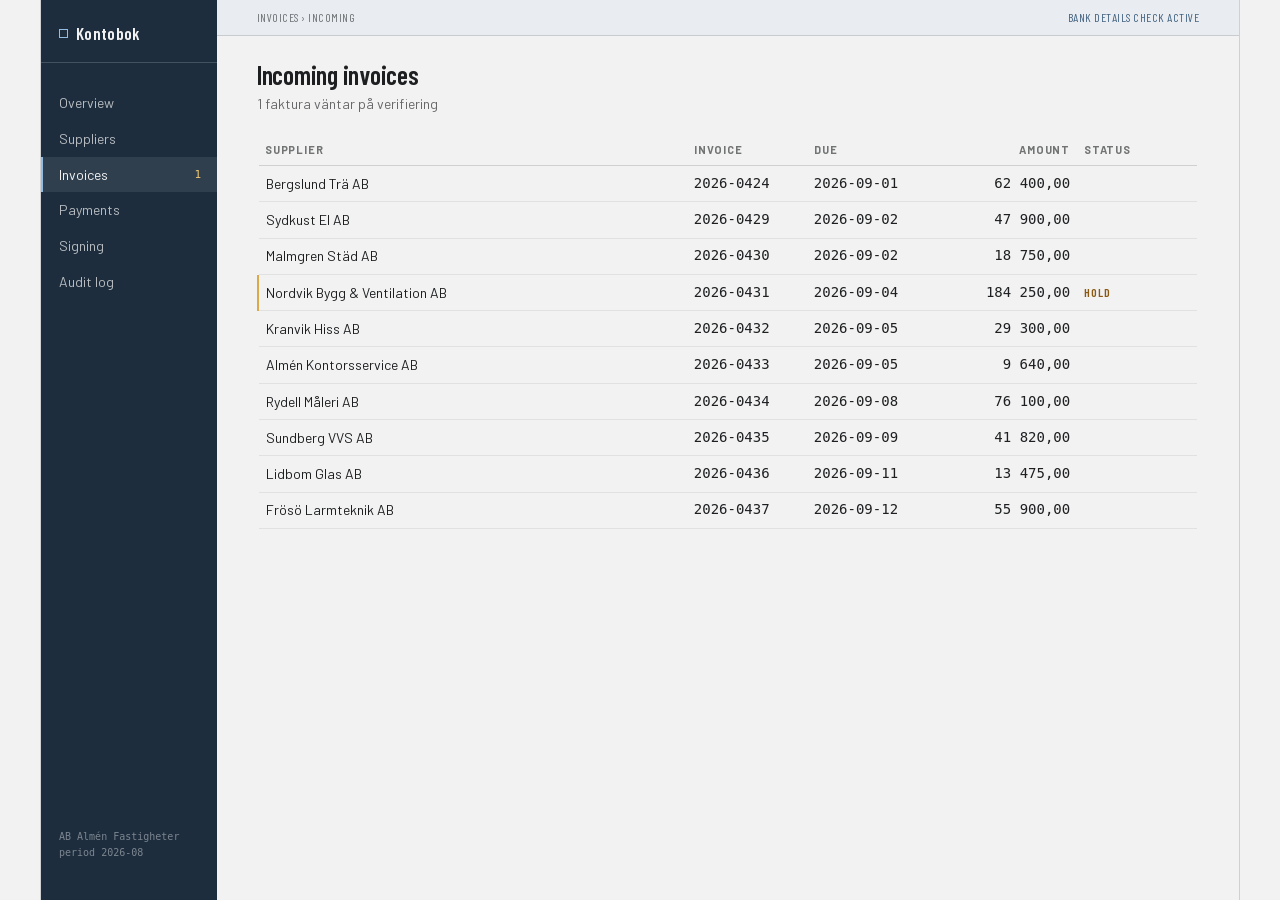
==== commit 370a2186: "Collapse the checks on invoices that passed them Every invoice showed all four checks in full, which" ====
--- a/index.html
+++ b/index.html
@@ -276,10 +276,9 @@
 <script>
 "use strict";
 
-const API_BASE = "http://localhost:8000";
 const API = {
-  list:   `${API_BASE}/invoices`,
-  detail: (id) => `${API_BASE}/invoices/${encodeURIComponent(id)}`,
+  list:   "data/invoices.json",
+  detail: (id) => `data/invoices/${id}.json`,
 };
 
 const view    = document.getElementById("view");
@@ -586,12 +585,17 @@
 }
 
 function renderError(error, url) {
+  const isFileProtocol = location.protocol === "file:";
   view.innerHTML = `
     <div class="state">
       <h3>Could not load ${esc(url)}</h3>
       <p>${esc(error.message)}</p>
-      <p>Make sure the invoices API is running: <code>make up</code> (or
-      <code>uvicorn nebula.api:app --reload --port 8000</code>) in the project root.</p>
+      ${isFileProtocol ? `
+        <p>The page is open over <code>file://</code>, which blocks reading local
+        JSON. Serve the folder over HTTP instead:</p>
+        <p><code>python3 -m http.server</code> in the project root, then open
+        <code>http://localhost:8000/</code>.</p>`
+        : `<p>Check that the file exists and that the server is running from the project root.</p>`}
     </div>`;
 }
 
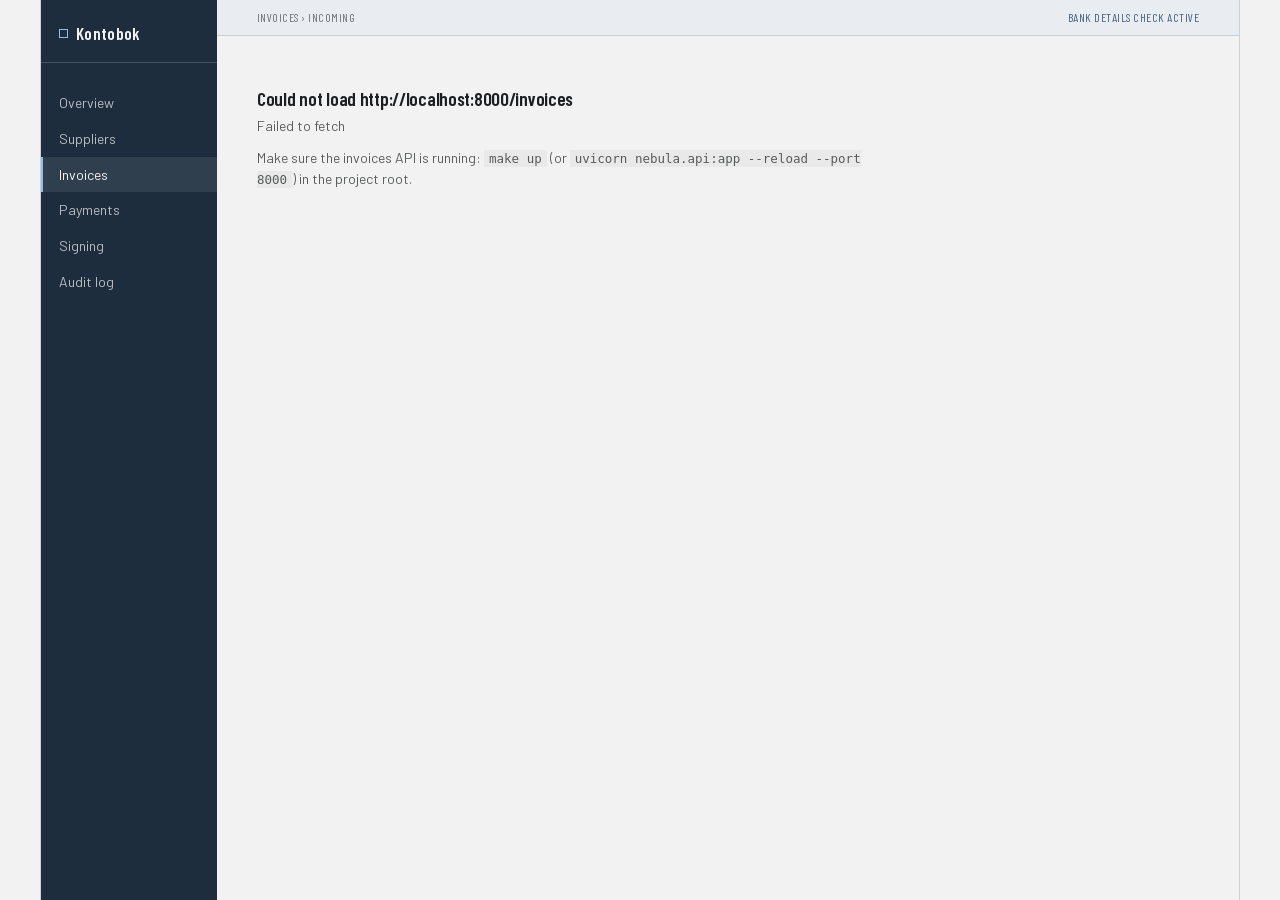
==== commit f7364324: "Update the website to use the API" ====
--- a/index.html
+++ b/index.html
@@ -20,9 +20,6 @@
     --amber-line: #d9a94a;
     --amber-ink: #8a5a12;
     --amber-fill: #fdf3e0;
-    --ok-line: #7ca389;
-    --ok-ink: #2f6b4a;
-    --ok-fill: #edf4ef;
     --mono: ui-monospace, Menlo, Consolas, monospace;
   }
 
@@ -107,24 +104,8 @@
   }
   .verdict h3 { font-size: 19px; margin: 4px 0 0; }
   .verdict p { font-size: 13.5px; margin: 6px 0 0; color: rgba(29, 31, 32, 0.72); }
-  .verdict.is-cleared { border-color: var(--ok-line); background: var(--ok-fill); }
-  .verdict.is-cleared .verdict-tag { color: var(--ok-ink); }
-
-  /* — collapsed checklist, shown instead of the full findings when nothing was found — */
-  .check-row {
-    display: grid; grid-template-columns: 16px 1fr auto; gap: 10px;
-    padding: 9px 0; align-items: center;
-    border-top: 1px solid color-mix(in srgb, var(--color-text) 8%, transparent);
-  }
-  .check-mark { color: var(--ok-ink); font-size: 13px; line-height: 1; }
-  .check-row.is-flagged .check-mark { color: var(--amber-ink); }
-  .check-title { font-size: 14px; }
-  .check-outcome {
-    font-family: var(--font-heading); font-weight: 600; font-size: 11px;
-    letter-spacing: 0.08em; text-transform: uppercase; color: var(--ok-ink);
-  }
-  .check-row.is-flagged .check-outcome { color: var(--amber-ink); }
-  .checks > summary { color: var(--ok-ink); }
+  .verdict.is-pass { border-color: var(--rule); background: transparent; }
+  .verdict.is-pass .verdict-tag { color: var(--color-accent-700); }
 
   /* — payment strip (clean invoices) — */
   .pay-strip {
@@ -276,9 +257,10 @@
 <script>
 "use strict";
 
+const API_BASE = "http://localhost:8000";
 const API = {
-  list:   "data/invoices.json",
-  detail: (id) => `data/invoices/${id}.json`,
+  list:   `${API_BASE}/invoices`,
+  detail: (id) => `${API_BASE}/invoices/${encodeURIComponent(id)}`,
 };
 
 const view    = document.getElementById("view");
@@ -432,21 +414,6 @@
     </div>`;
 }
 
-/* One line per check, for the collapsed list. The evidence blocks are left out
-   on purpose: when the accounts agree there is nothing in them worth the space. */
-function renderCheckRow(f) {
-  const flagged = f.outcome !== "match";
-  return `
-    <div class="check-row ${flagged ? "is-flagged" : ""}">
-      <span class="check-mark">${flagged ? "!" : "✓"}</span>
-      <div>
-        <span class="check-title">${esc(f.title)}</span>
-        ${f.mocked ? `<span class="mocked-tag">MOCKED</span>` : ""}
-      </div>
-      <span class="check-outcome">${esc(f.outcomeLabel || f.outcome)}</span>
-    </div>`;
-}
-
 /* ── detail screen ────────────────────────────────────────────────────── */
 
 function renderDetail(inv) {
@@ -454,10 +421,6 @@
   const held = inv.status === "hold";
   const findings = c.findings || [];
   const firstFlagged = findings.findIndex((f) => f.outcome !== "match");
-  /* Held invoices show every check in full. So does anything with a finding
-     against it, even if it is not held - a check that found something must
-     never be the thing that stays folded away. */
-  const expanded = held || firstFlagged !== -1;
   const net = (inv.lines || []).reduce((sum, l) => sum + Number(l.amount), 0);
 
   crumb.textContent = `Invoices › Incoming › ${inv.number}`;
@@ -481,9 +444,9 @@
           <h3>${esc(c.headline)}</h3>
           <p>${esc(c.detail)}</p>
         </div>` : `
-        <div class="verdict is-cleared">
-          <div class="verdict-tag">Cleared for payment</div>
-          <h3>${findings.length} checks passed</h3>
+        <div class="verdict is-pass">
+          <div class="verdict-tag">${esc(c.verdict)}</div>
+          <h3>All checks passed</h3>
         </div>`}
 
       ${inv.payment ? `
@@ -494,17 +457,12 @@
           <div><div class="pay-k">Approver</div><div class="pay-v">${esc(inv.payment.approver)}</div></div>
         </div>` : ""}
 
-      ${expanded ? `
-        <div class="findings">
-          ${findings.map((f, i) => `
-            ${i === firstFlagged && firstFlagged > 0
-              ? `<div class="findings-kicker">Extra checks — these are the ones that found something</div>` : ""}
-            ${renderFinding(f, i)}`).join("")}
-        </div>` : `
-        <details class="block checks">
-          <summary>Checks (${findings.length} passed)</summary>
-          ${findings.map(renderCheckRow).join("")}
-        </details>`}
+      <div class="findings">
+        ${findings.map((f, i) => `
+          ${i === firstFlagged && firstFlagged > 0
+            ? `<div class="findings-kicker">Extra checks — these are the ones that found something</div>` : ""}
+          ${renderFinding(f, i)}`).join("")}
+      </div>
 
       ${inv.actions && inv.actions.logVerificationCall && inv.actions.logVerificationCall.available ? `
         <div class="blueprint call-panel">
@@ -585,17 +543,12 @@
 }
 
 function renderError(error, url) {
-  const isFileProtocol = location.protocol === "file:";
   view.innerHTML = `
     <div class="state">
       <h3>Could not load ${esc(url)}</h3>
       <p>${esc(error.message)}</p>
-      ${isFileProtocol ? `
-        <p>The page is open over <code>file://</code>, which blocks reading local
-        JSON. Serve the folder over HTTP instead:</p>
-        <p><code>python3 -m http.server</code> in the project root, then open
-        <code>http://localhost:8000/</code>.</p>`
-        : `<p>Check that the file exists and that the server is running from the project root.</p>`}
+      <p>Make sure the invoices API is running: <code>make up</code> (or
+      <code>uvicorn nebula.api:app --reload --port 8000</code>) in the project root.</p>
     </div>`;
 }
 
